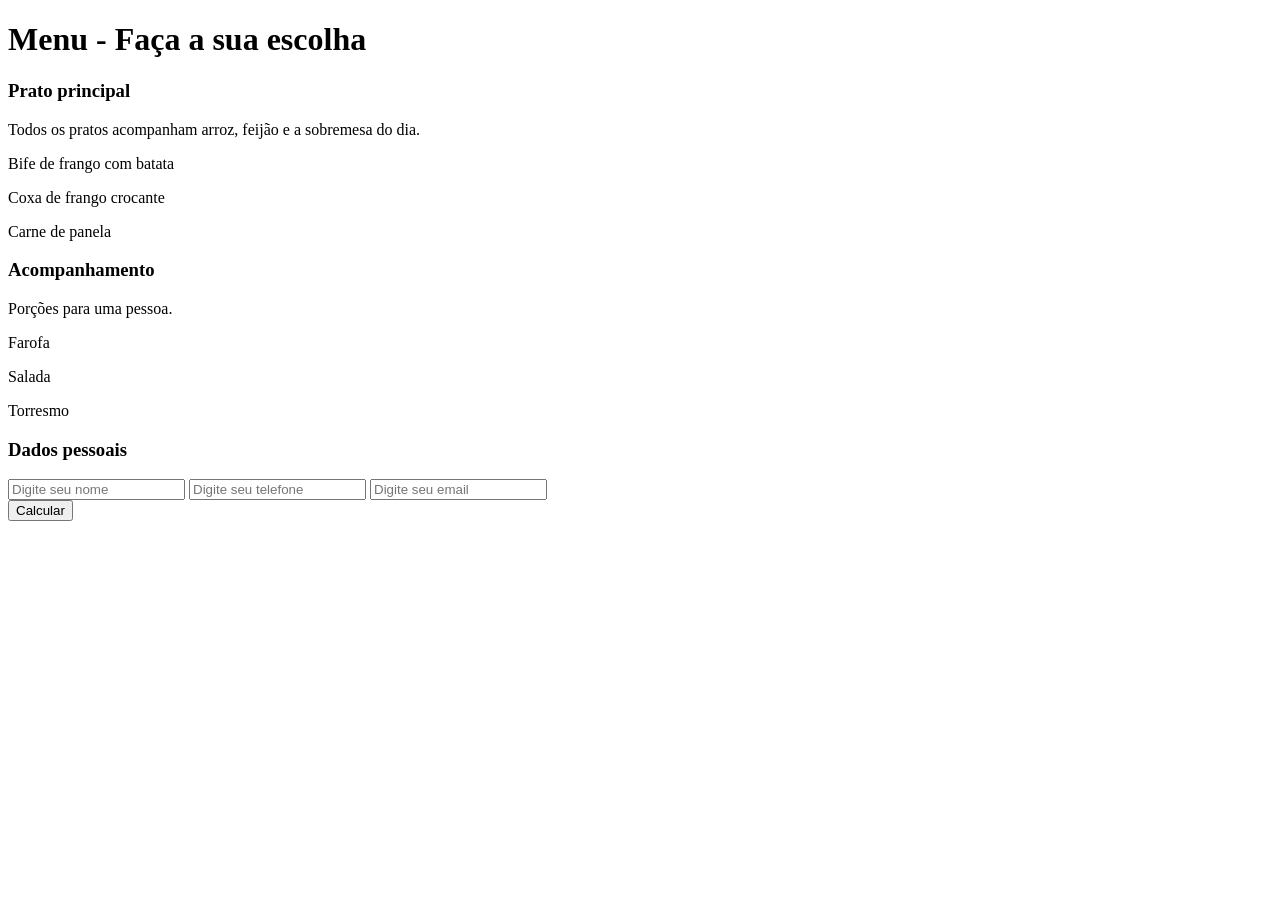
==== index.html @ db2ad178 "closes #1 - Criação do esqueleto HTML da página" ====
<!DOCTYPE html>
<html lang="en">
<head>
    <meta charset="UTF-8">
    <meta name="viewport" content="width=device-width, initial-scale=1.0">
    <title>Projeto Menu</title>
    <link rel="stylesheet" href="style.css">
</head>
<body>
    <div class="container">
        <div class="entire-menu">
            <h1>Menu - Faça a sua escolha</h1>
            <div class="main-orders">
                <div class="order-box">
                    <h3>Prato principal</h3>
                    <p>Todos os pratos acompanham arroz, feijão e a sobremesa do dia.</p>
                    <div class="order">
                         <p>Bife de frango com batata</p>
                    </div>
                    <div class="order">
                        <p>Coxa de frango crocante</p>
                    </div>
                    <div class="order">
                        <p>Carne de panela</p>
                    </div>
                </div>
                <div class="order-box">
                    <h3>Acompanhamento</h3>
                    <p>Porções para uma pessoa.</p>
                    <div class="order">
                        <p>Farofa</p>
                    </div>
                    <div class="order">
                        <p>Salada</p>
                    </div>
                    <div class="order">
                        <p>Torresmo</p>
                    </div>
                </div>
            </div>
            <div class="register">
                <h3>Dados pessoais</h3>
                <input placeholder="Digite seu nome">
                <input placeholder="Digite seu telefone">
                <input placeholder="Digite seu email">
            </div>
            <button>Calcular</button>
        </div>
    </div>
    <script></script>
</body>
</html>
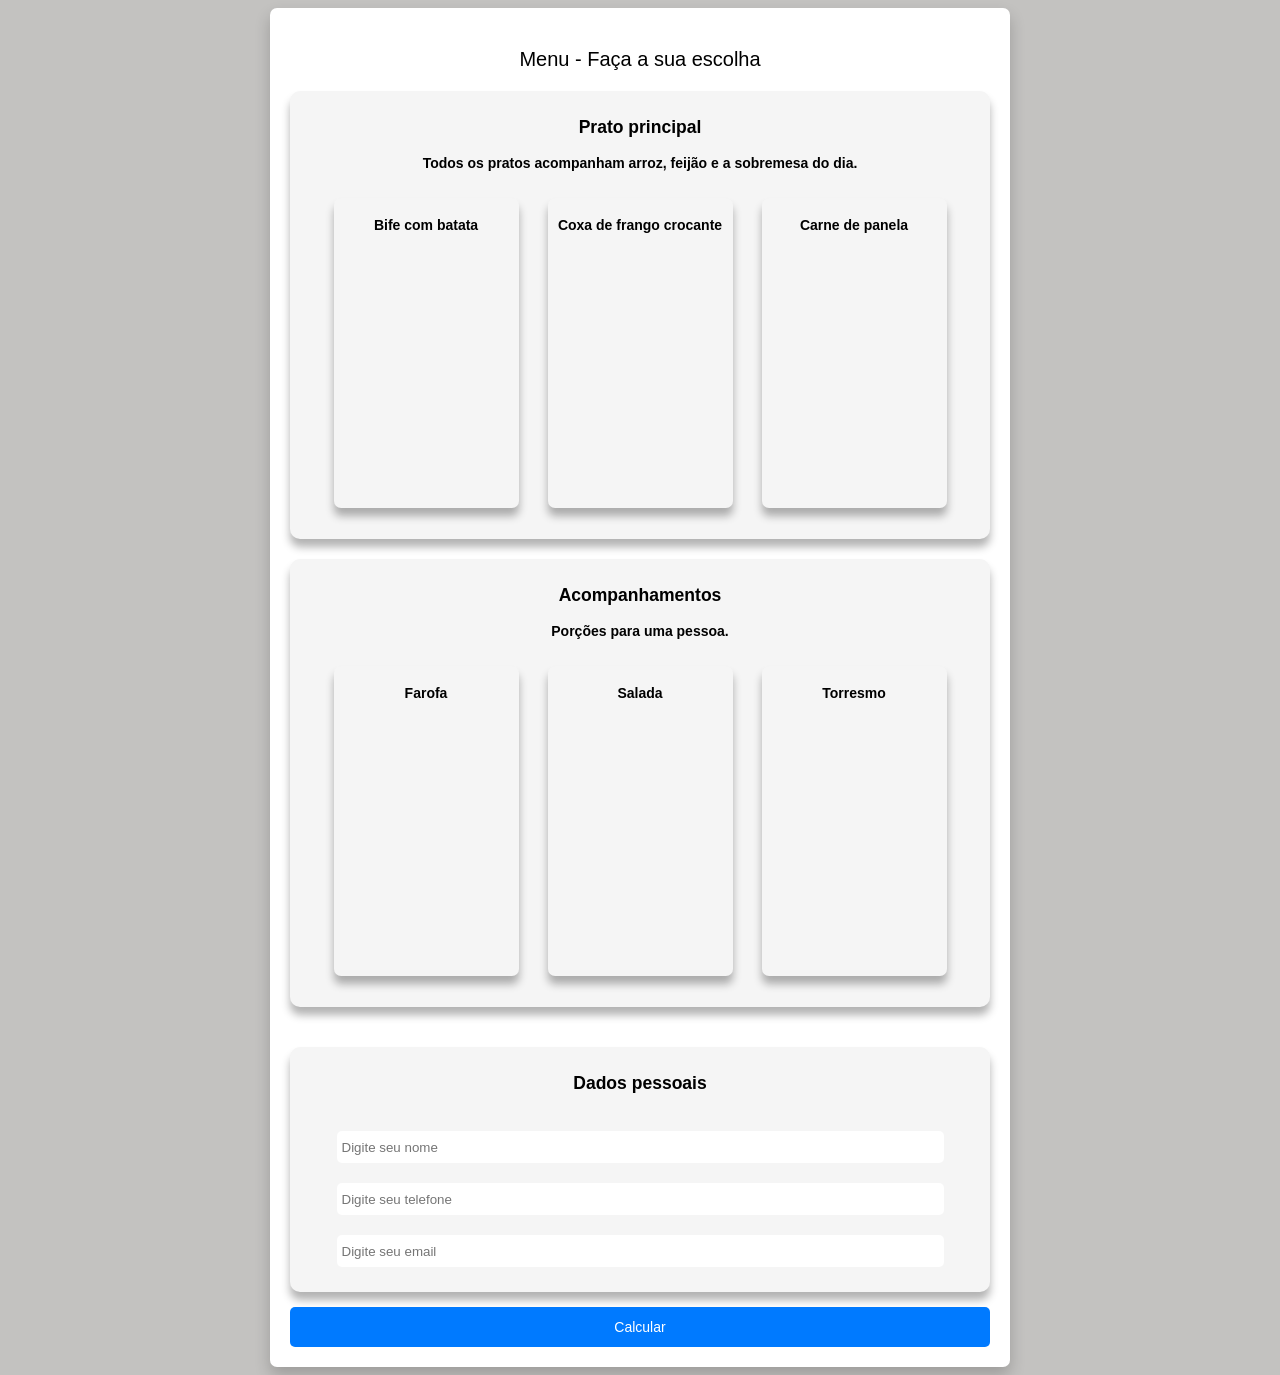
==== commit 3d39c1ae: "closes #2 - Definindo paleta de cores e CSS" ====
--- a/index.html
+++ b/index.html
@@ -7,46 +7,56 @@
     <link rel="stylesheet" href="style.css">
 </head>
 <body>
-    <div class="container">
-        <div class="entire-menu">
-            <h1>Menu - Faça a sua escolha</h1>
-            <div class="main-orders">
-                <div class="order-box">
-                    <h3>Prato principal</h3>
-                    <p>Todos os pratos acompanham arroz, feijão e a sobremesa do dia.</p>
-                    <div class="order">
-                         <p>Bife de frango com batata</p>
+         <div class="entire-menu">
+            <div class="text1 main-title">    
+              <p>Menu - Faça a sua escolha</p>
+            </div>
+                <div class="main-orders">
+                    <div class="info-box order-box">
+                        <div class="text1 box-title">
+                            <h3>Prato principal</h3>
+                        </div>
+                        <div class="text1 description">
+                            <p><strong>Todos os pratos acompanham arroz, feijão e a sobremesa do dia.</strong></p>
+                        </div>
+                        <div class="text1 order">
+                            <p><strong>Bife com batata</strong></p>
+                        </div>
+                        <div class="text1 order">
+                            <p><strong>Coxa de frango crocante</strong></p>
+                        </div>
+                        <div class="text1 order">
+                            <p><strong>Carne de panela</strong></p>
+                        </div>
                     </div>
-                    <div class="order">
-                        <p>Coxa de frango crocante</p>
-                    </div>
-                    <div class="order">
-                        <p>Carne de panela</p>
+                    <div class="info-box order-box">
+                        <div class="text1 box-title">
+                            <h3>Acompanhamentos</h3>
+                        </div>
+                        <div class="text1 description">
+                            <p><strong>Porções para uma pessoa.</strong></p>
+                        </div>
+                        <div class="text1 order">
+                            <p><strong>Farofa</strong></p>
+                        </div>
+                        <div class="text1 order">
+                            <p><strong>Salada</strong></p>
+                        </div>
+                        <div class="text1 order">
+                            <p><strong>Torresmo</strong></p>
+                        </div>
                     </div>
                 </div>
-                <div class="order-box">
-                    <h3>Acompanhamento</h3>
-                    <p>Porções para uma pessoa.</p>
-                    <div class="order">
-                        <p>Farofa</p>
-                    </div>
-                    <div class="order">
-                        <p>Salada</p>
-                    </div>
-                    <div class="order">
-                        <p>Torresmo</p>
-                    </div>
+            <div class="info-box register">
+                <div class="text1 box-title">
+                <h3>Dados pessoais</h3>
                 </div>
-            </div>
-            <div class="register">
-                <h3>Dados pessoais</h3>
                 <input placeholder="Digite seu nome">
                 <input placeholder="Digite seu telefone">
                 <input placeholder="Digite seu email">
             </div>
             <button>Calcular</button>
         </div>
-    </div>
     <script></script>
 </body>
 </html>
--- a/style.css
+++ b/style.css
@@ -0,0 +1,92 @@
+ body{
+    background-color: #C3C2C0;
+    
+ }
+
+ .entire-menu{
+    background-color: #FFFFFF;
+    text-align: center;
+    display: flex;
+    flex-direction: column;
+    width: 700px;
+    margin: auto;
+    justify-content: center;
+    border-radius: 7px;
+    box-shadow: 0 8px 16px 0 rgba(0, 0, 0, 0.2); 
+    padding: 20px;
+ }
+
+ .info-box{
+    background-color: #F5F5F5 ;
+    border-radius: 10px;
+    box-shadow: 0 8px 8px 0 rgba(0, 0, 0, 0.3); 
+    padding-bottom: 25px;
+    padding-top: 8px;
+ }
+
+ .order-box{
+    height: 415px;
+    margin-bottom: 20px;
+    gap: 15px;
+    justify-content: center;
+ }
+
+ .order{
+   background-color: #F5F5F5;
+   display: inline-block;
+   margin: 12.5px;
+   width: 175px;
+   height: 300px;
+   padding: 5px;
+   box-shadow: 0 8px 8px 0 rgba(0, 0, 0, 0.3); 
+   border-radius: 7px;
+ }
+  
+ .register{
+    display: flex;
+    flex-direction: column;
+    margin-top: 20px;
+    gap: 20px;
+ }
+
+ input{
+    margin: auto;
+    border-radius: 5px;
+    border: none;
+    width: 600px;
+    height: 30px;
+    padding-left: 5px;
+ }
+
+ button{
+    background-color: #007AFF;
+    width: 100%;
+    margin-top: 15px;
+    height: 40px;
+    border-radius: 5px;
+    color: #FFFFFF;
+    font-weight: 500;
+    font-size: 14px;
+    border: none;
+ }
+
+ .text1{
+   font-family: Arial, Helvetica, sans-serif;
+ }
+
+  .box-title{
+   font-size: 15px;
+  }
+
+
+ .description{
+   font-size: 14px;
+ }
+
+ .order{
+   font-size: 14px ;
+ }
+
+ .main-title{
+   font-size: 20px;
+ }
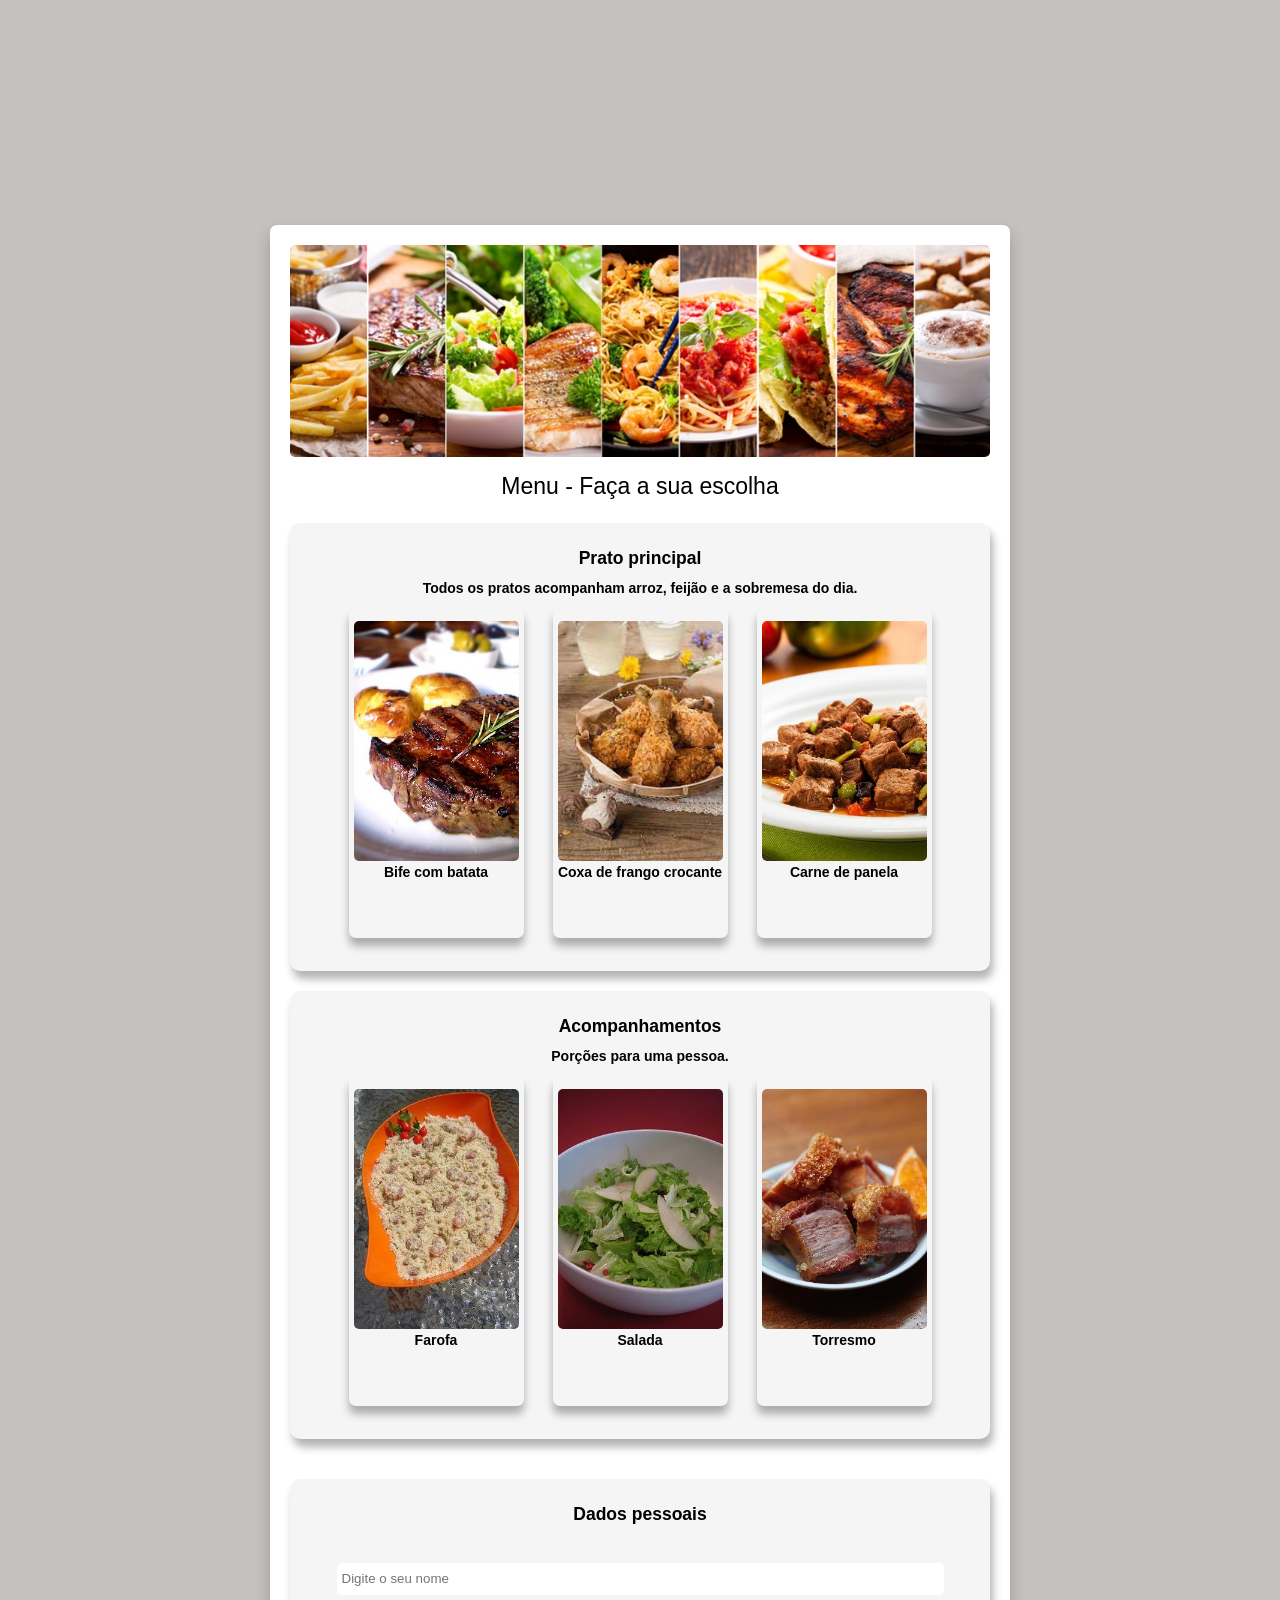
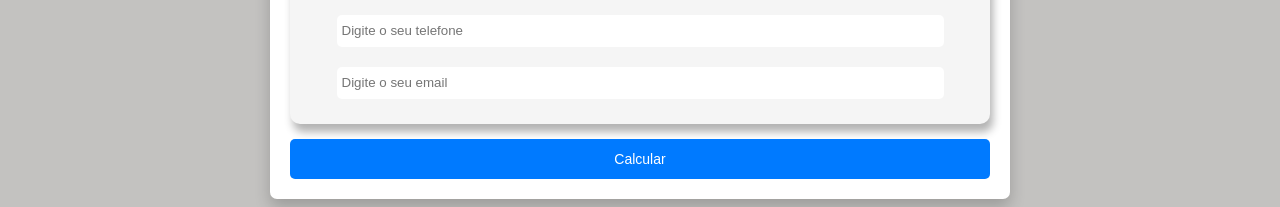
==== commit 9a9b176c: "closes #3 - Adicionando imagens" ====
--- a/index.html
+++ b/index.html
@@ -8,6 +8,9 @@
 </head>
 <body>
          <div class="entire-menu">
+           <div class="main-image">
+            <img src="assets/home.jpg" alt="Home da página">
+           </div>
             <div class="text1 main-title">    
               <p>Menu - Faça a sua escolha</p>
             </div>
@@ -20,12 +23,21 @@
                             <p><strong>Todos os pratos acompanham arroz, feijão e a sobremesa do dia.</strong></p>
                         </div>
                         <div class="text1 order">
+                            <div class="order-image">
+                                <img src="assets/bife.jpg" alt="Bife com batata">
+                            </div>
                             <p><strong>Bife com batata</strong></p>
                         </div>
                         <div class="text1 order">
+                             <div class="order-image">
+                                <img src="assets/coxa.jpg" alt="Coxa de frango crocante">
+                            </div>
                             <p><strong>Coxa de frango crocante</strong></p>
                         </div>
                         <div class="text1 order">
+                             <div class="order-image">
+                                <img src="assets/panela.jpg" alt="Carne de panela">
+                            </div>
                             <p><strong>Carne de panela</strong></p>
                         </div>
                     </div>
@@ -37,12 +49,21 @@
                             <p><strong>Porções para uma pessoa.</strong></p>
                         </div>
                         <div class="text1 order">
+                             <div class="order-image">
+                                <img src="assets/farofa.jpg" alt="Farofa">
+                            </div>
                             <p><strong>Farofa</strong></p>
                         </div>
                         <div class="text1 order">
+                             <div class="order-image">
+                                <img src="assets/salada.jpg" alt="Salada">
+                            </div>
                             <p><strong>Salada</strong></p>
                         </div>
                         <div class="text1 order">
+                             <div class="order-image">
+                                <img src="assets/torresmo.jpg" alt="Torresmo">
+                            </div>
                             <p><strong>Torresmo</strong></p>
                         </div>
                     </div>
@@ -51,9 +72,9 @@
                 <div class="text1 box-title">
                 <h3>Dados pessoais</h3>
                 </div>
-                <input placeholder="Digite seu nome">
-                <input placeholder="Digite seu telefone">
-                <input placeholder="Digite seu email">
+                <input placeholder="Digite o seu nome">
+                <input placeholder="Digite o seu telefone">
+                <input placeholder="Digite o seu email">
             </div>
             <button>Calcular</button>
         </div>
--- a/style.css
+++ b/style.css
@@ -14,12 +14,13 @@
     border-radius: 7px;
     box-shadow: 0 8px 16px 0 rgba(0, 0, 0, 0.2); 
     padding: 20px;
+    margin-top: 225px;
  }
 
  .info-box{
     background-color: #F5F5F5 ;
     border-radius: 10px;
-    box-shadow: 0 8px 8px 0 rgba(0, 0, 0, 0.3); 
+    box-shadow: 3px 8px 8px 0 rgba(0, 0, 0, 0.3); 
     padding-bottom: 25px;
     padding-top: 8px;
  }
@@ -35,12 +36,30 @@
    background-color: #F5F5F5;
    display: inline-block;
    margin: 12.5px;
-   width: 175px;
-   height: 300px;
+   width: 165px;
+   height: 320px;
    padding: 5px;
    box-shadow: 0 8px 8px 0 rgba(0, 0, 0, 0.3); 
    border-radius: 7px;
+   margin-top: -2px;
  }
+ 
+ .order-image img {
+    width: 100%;
+    height: 240px;
+    object-fit: cover; 
+    border-radius: 5px;
+    margin: 8px 10px 10px auto;
+}
+
+.main-image img{
+   width: 100%;
+   height: auto; 
+   object-fit: cover;
+   border-radius: 5px;
+   margin: auto;
+   display: block;
+}
   
  .register{
     display: flex;
@@ -68,6 +87,7 @@
     font-weight: 500;
     font-size: 14px;
     border: none;
+    cursor: pointer;
  }
 
  .text1{
@@ -77,10 +97,14 @@
   .box-title{
    font-size: 15px;
   }
-
+  
+  .order p{
+   margin-top: -10px;
+  }
 
  .description{
    font-size: 14px;
+   margin-top: -7px;
  }
 
  .order{
@@ -88,5 +112,6 @@
  }
 
  .main-title{
-   font-size: 20px;
+   font-size: 23px;
+   margin-top: -7px;
  }
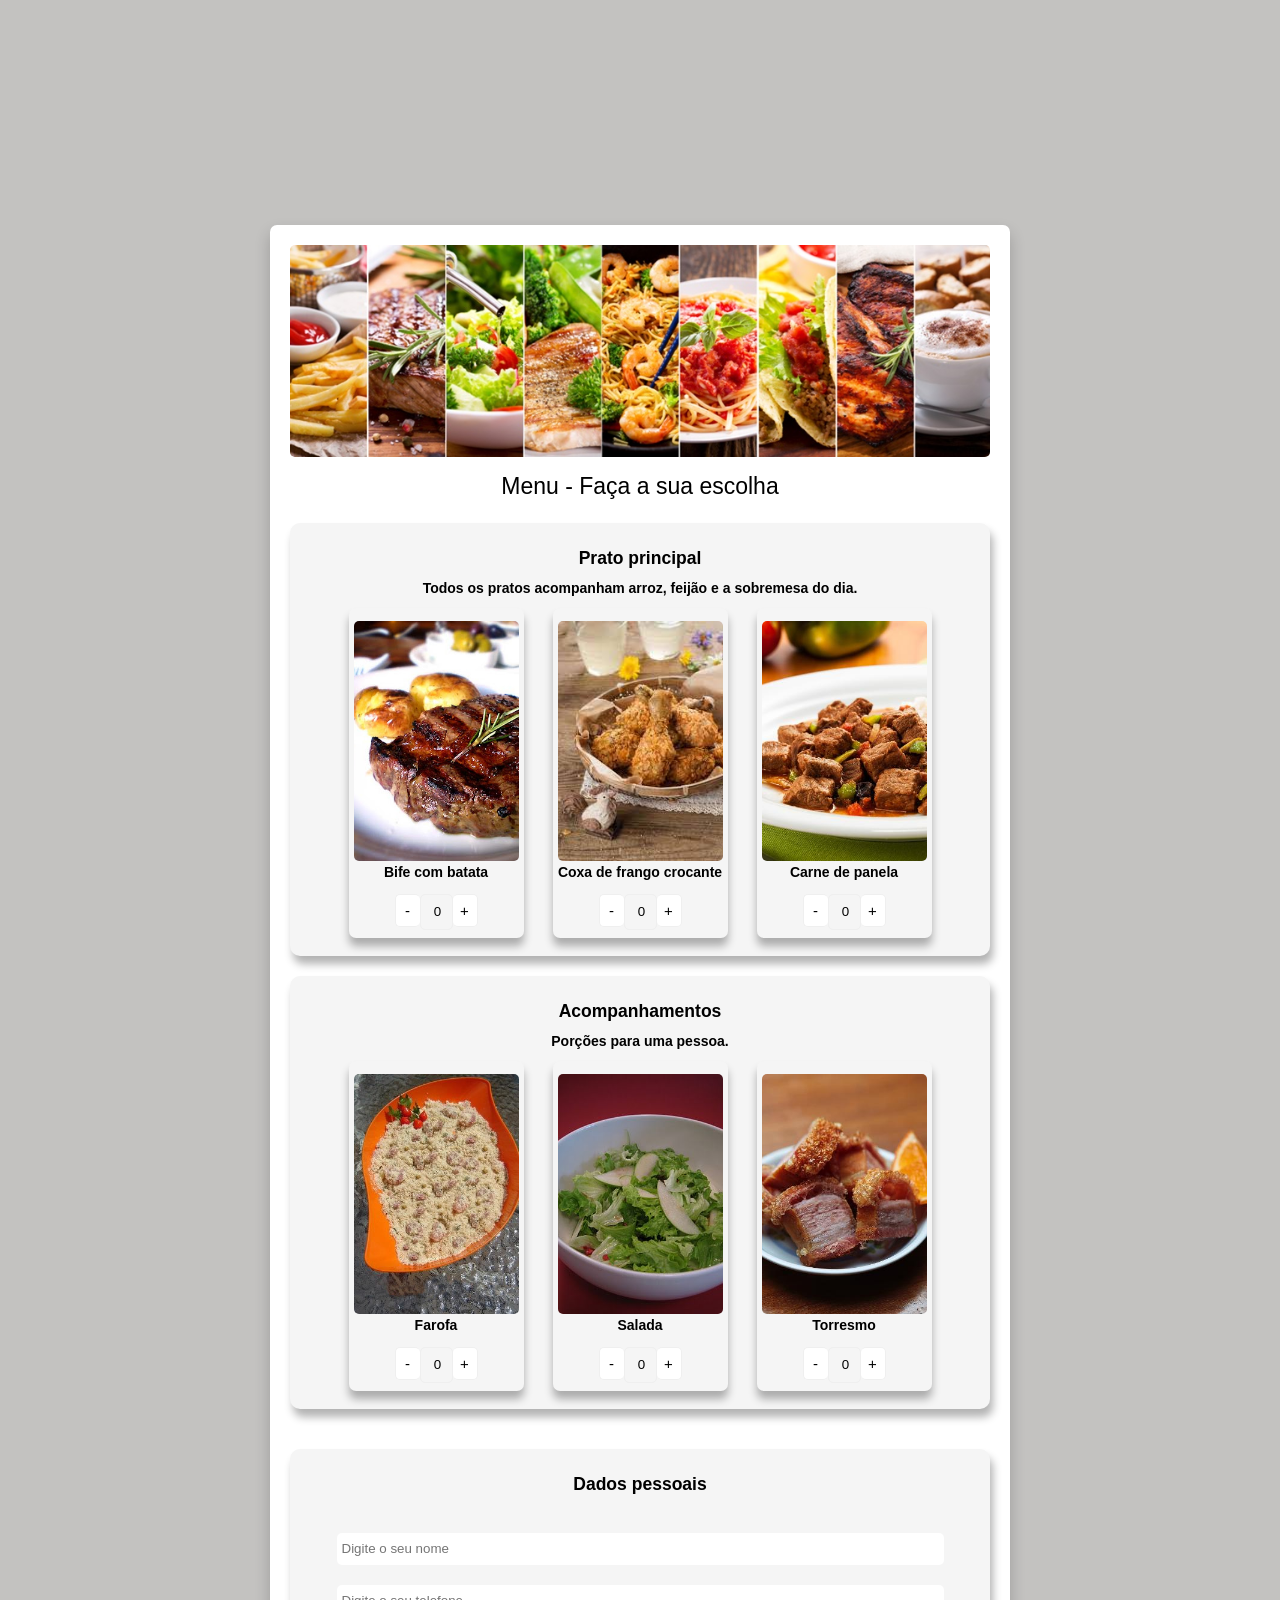
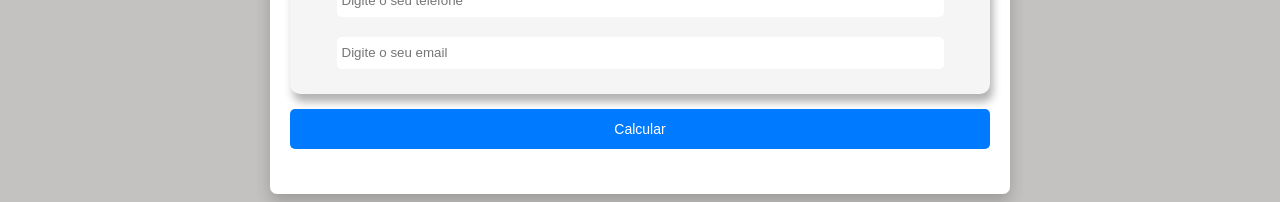
==== commit 724a0e88: "Usando JQuery e Adicionando interatividade. Closes #4, #5" ====
--- a/index.html
+++ b/index.html
@@ -7,77 +7,114 @@
     <link rel="stylesheet" href="style.css">
 </head>
 <body>
-         <div class="entire-menu">
-           <div class="main-image">
+    <div class="entire-menu">
+        <div class="main-image">
             <img src="assets/home.jpg" alt="Home da página">
-           </div>
-            <div class="text1 main-title">    
-              <p>Menu - Faça a sua escolha</p>
-            </div>
-                <div class="main-orders">
-                    <div class="info-box order-box">
-                        <div class="text1 box-title">
-                            <h3>Prato principal</h3>
-                        </div>
-                        <div class="text1 description">
-                            <p><strong>Todos os pratos acompanham arroz, feijão e a sobremesa do dia.</strong></p>
-                        </div>
-                        <div class="text1 order">
-                            <div class="order-image">
-                                <img src="assets/bife.jpg" alt="Bife com batata">
-                            </div>
-                            <p><strong>Bife com batata</strong></p>
-                        </div>
-                        <div class="text1 order">
-                             <div class="order-image">
-                                <img src="assets/coxa.jpg" alt="Coxa de frango crocante">
-                            </div>
-                            <p><strong>Coxa de frango crocante</strong></p>
-                        </div>
-                        <div class="text1 order">
-                             <div class="order-image">
-                                <img src="assets/panela.jpg" alt="Carne de panela">
-                            </div>
-                            <p><strong>Carne de panela</strong></p>
-                        </div>
+        </div>
+
+        <div class="text1 main-title">
+            <p>Menu - Faça a sua escolha</p>
+        </div>
+
+        <div class="main-orders">
+            <div class="info-box order-box">
+                <div class="text1 box-title">
+                    <h3>Prato principal</h3>
+                </div>
+                <div class="text1 description">
+                    <p><strong>Todos os pratos acompanham arroz, feijão e a sobremesa do dia.</strong></p>
+                </div>
+
+                <div class="text1 order">
+                    <div class="order-image">
+                        <img src="assets/bife.jpg" alt="Bife com batata">
                     </div>
-                    <div class="info-box order-box">
-                        <div class="text1 box-title">
-                            <h3>Acompanhamentos</h3>
-                        </div>
-                        <div class="text1 description">
-                            <p><strong>Porções para uma pessoa.</strong></p>
-                        </div>
-                        <div class="text1 order">
-                             <div class="order-image">
-                                <img src="assets/farofa.jpg" alt="Farofa">
-                            </div>
-                            <p><strong>Farofa</strong></p>
-                        </div>
-                        <div class="text1 order">
-                             <div class="order-image">
-                                <img src="assets/salada.jpg" alt="Salada">
-                            </div>
-                            <p><strong>Salada</strong></p>
-                        </div>
-                        <div class="text1 order">
-                             <div class="order-image">
-                                <img src="assets/torresmo.jpg" alt="Torresmo">
-                            </div>
-                            <p><strong>Torresmo</strong></p>
-                        </div>
+                    <p><strong>Bife com batata</strong></p>
+                    <div class="quantity">
+                        <input type="number" step="1" min="0" id="1" name="quantity" value="0" class="input-text qty text">
                     </div>
                 </div>
-            <div class="info-box register">
+
+                <div class="text1 order">
+                    <div class="order-image">
+                        <img src="assets/coxa.jpg" alt="Coxa de frango crocante">
+                    </div>
+                    <p><strong>Coxa de frango crocante</strong></p>
+                    <div class="quantity">
+                        <input type="number" step="1" min="0" id="2" name="quantity" value="0" class="input-text qty text">
+                    </div>
+                </div>
+
+                <div class="text1 order">
+                    <div class="order-image">
+                        <img src="assets/panela.jpg" alt="Carne de panela">
+                    </div>
+                    <p><strong>Carne de panela</strong></p>
+                    <div class="quantity">
+                        <input type="number" step="1" min="0" id="3" name="quantity" value="0" class="input-text qty text">
+                    </div>
+                </div>
+            </div>
+
+            <div class="info-box order-box">
                 <div class="text1 box-title">
+                    <h3>Acompanhamentos</h3>
+                </div>
+                <div class="text1 description">
+                    <p><strong>Porções para uma pessoa.</strong></p>
+                </div>
+
+                <div class="text1 order">
+                    <div class="order-image">
+                        <img src="assets/farofa.jpg" alt="Farofa">
+                    </div>
+                    <p><strong>Farofa</strong></p>
+                    <div class="quantity">
+                        <input type="number" step="1" min="0" id="4" name="quantity" value="0" class="input-text qty text">
+                    </div>
+                </div>
+
+                <div class="text1 order">
+                    <div class="order-image">
+                        <img src="assets/salada.jpg" alt="Salada">
+                    </div>
+                    <p><strong>Salada</strong></p>
+                    <div class="quantity">
+                        <input type="number" step="1" min="0" id="5" name="quantity" value="0" class="input-text qty text">
+                    </div>
+                </div>
+
+                <div class="text1 order">
+                    <div class="order-image">
+                        <img src="assets/torresmo.jpg" alt="Torresmo">
+                    </div>
+                    <p><strong>Torresmo</strong></p>
+                    <div class="quantity">
+                        <input type="number" step="1" min="0" id="6" name="quantity" value="0" class="input-text qty text">
+                    </div>
+                </div>
+            </div>
+        </div>
+
+        <div class="info-box register">
+            <div class="text1 box-title">
                 <h3>Dados pessoais</h3>
-                </div>
-                <input placeholder="Digite o seu nome">
-                <input placeholder="Digite o seu telefone">
-                <input placeholder="Digite o seu email">
             </div>
-            <button>Calcular</button>
+            <input type="text" id="name" placeholder="Digite o seu nome">
+            <input type="text" id="phone" placeholder="Digite o seu telefone">
+            <input type="text" id="email" placeholder="Digite o seu email">
         </div>
-    <script></script>
+
+        <button onclick="calc()">Calcular</button>
+
+        <div class="text1 output" id="output"></div>
+    </div>
+         <script src="./exemplos/exemplo01-mask/js/jquery-3.6.0.min.js"> </script>
+         <script src="./exemplos/exemplo01-mask/js/jquery.mask.min.js"> </script>
+         <script src="./exemplos/exemplo03-quantity-array/js/quantity.js"> </script>
+         <script src="./javascript.js"></script>
+    <script>
+            $("#phone").mask("(99) 9999-99999");
+    </script>
 </body>
 </html>
--- a/style.css
+++ b/style.css
@@ -26,7 +26,7 @@
  }
 
  .order-box{
-    height: 415px;
+    height: 400px;
     margin-bottom: 20px;
     gap: 15px;
     justify-content: center;
@@ -90,6 +90,13 @@
     cursor: pointer;
  }
 
+ .output{
+   text-align: left;
+   justify-content: left;
+   margin-top: 25px;
+   font-size: 15px;
+ }
+
  .text1{
    font-family: Arial, Helvetica, sans-serif;
  }
@@ -114,4 +121,72 @@
  .main-title{
    font-size: 23px;
    margin-top: -7px;
- }+ }
+
+.quantity {
+    display: flex;
+    flex-direction: row;
+    justify-content: center
+    
+}
+
+.quantity .input-text.qty {
+    width: 24px;
+    height: 32px;
+    text-align: center;
+    background-color: transparent;
+    border: 1px solid #efefef;
+    
+}
+
+.quantity.buttons_added {
+    text-align: center;
+    position: relative;
+    white-space: nowrap;
+    vertical-align: top;
+}
+
+.quantity.buttons_added input {
+    display: inline-block;
+    margin: 0;
+    vertical-align: top;
+    box-shadow: none;
+}
+
+.quantity.buttons_added .minus,
+.quantity.buttons_added .plus {
+    width: 25px;              
+    height: 33px;
+    display: flex;            
+    justify-content: center;  
+    align-items: center;    
+    background-color: #ffffff;
+    border: 1px solid #efefef;
+    cursor: pointer;
+    font-size: 15px;          
+    padding: 0;               
+}
+
+.quantity.buttons_added .minus {
+    border-right: 0;
+}
+
+.quantity.buttons_added .plus {
+    border-left: 0;
+}
+
+.quantity.buttons_added .minus:hover,
+.quantity.buttons_added .plus:hover {
+    background: #eeeeee;
+}
+
+.quantity input::-webkit-outer-spin-button,
+.quantity input::-webkit-inner-spin-button {
+    -webkit-appearance: none;
+    margin: 0;
+}
+
+.quantity.buttons_added .minus:focus,
+.quantity.buttons_added .plus:focus {
+    outline: none;
+}
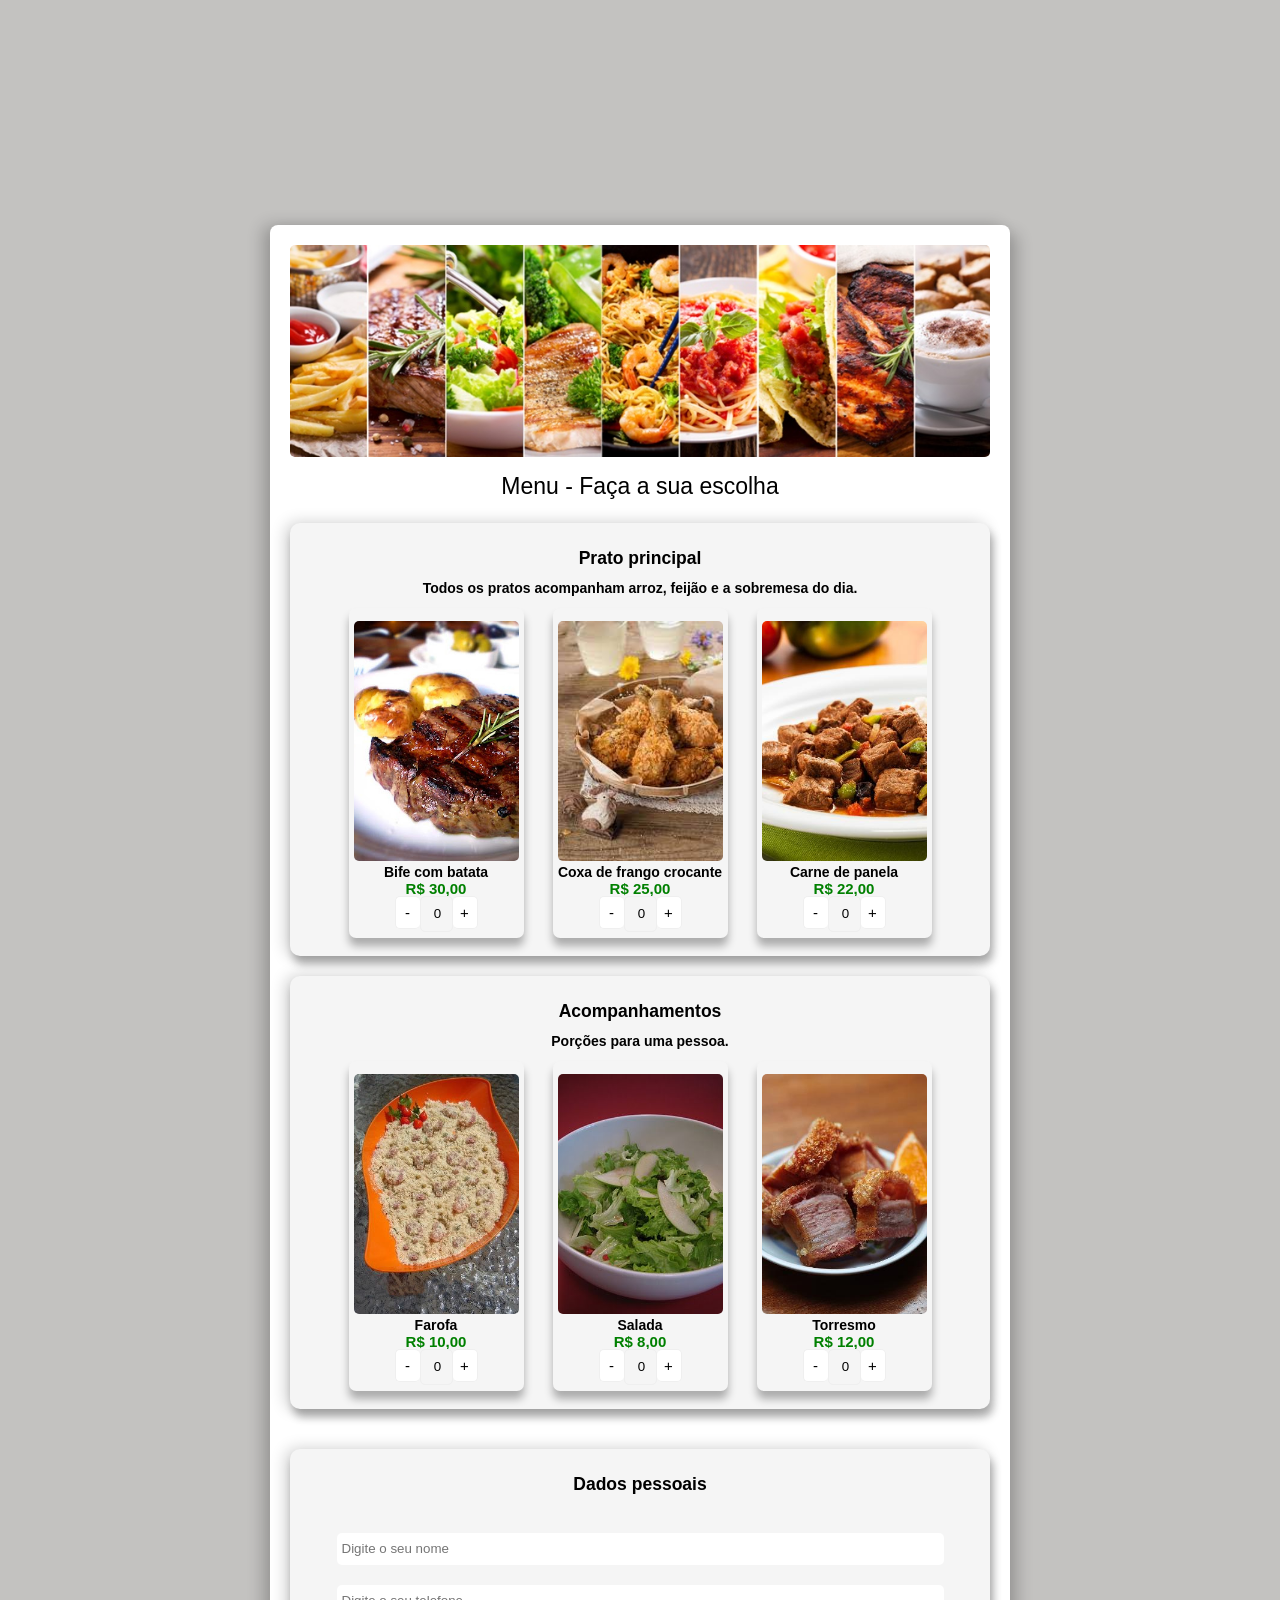
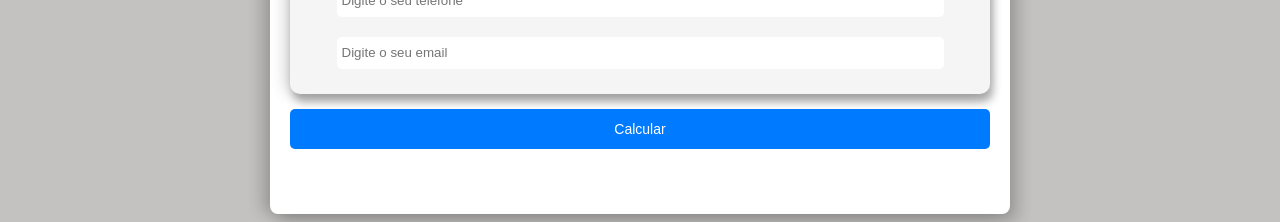
==== commit 0111032a: "Ajustando a estilização e Corrigindo Bugs. Closes #6, #7" ====
--- a/index.html
+++ b/index.html
@@ -30,6 +30,9 @@
                         <img src="assets/bife.jpg" alt="Bife com batata">
                     </div>
                     <p><strong>Bife com batata</strong></p>
+                    <div class="price">
+                        <h3>R$ 30,00</h3>
+                    </div>
                     <div class="quantity">
                         <input type="number" step="1" min="0" id="1" name="quantity" value="0" class="input-text qty text">
                     </div>
@@ -40,6 +43,9 @@
                         <img src="assets/coxa.jpg" alt="Coxa de frango crocante">
                     </div>
                     <p><strong>Coxa de frango crocante</strong></p>
+                    <div class="price">
+                        <h3>R$ 25,00</h3>
+                    </div>
                     <div class="quantity">
                         <input type="number" step="1" min="0" id="2" name="quantity" value="0" class="input-text qty text">
                     </div>
@@ -50,6 +56,9 @@
                         <img src="assets/panela.jpg" alt="Carne de panela">
                     </div>
                     <p><strong>Carne de panela</strong></p>
+                    <div class="price">
+                        <h3>R$ 22,00</h3>
+                    </div>
                     <div class="quantity">
                         <input type="number" step="1" min="0" id="3" name="quantity" value="0" class="input-text qty text">
                     </div>
@@ -69,6 +78,9 @@
                         <img src="assets/farofa.jpg" alt="Farofa">
                     </div>
                     <p><strong>Farofa</strong></p>
+                    <div class="price">
+                        <h3>R$ 10,00</h3>
+                    </div>
                     <div class="quantity">
                         <input type="number" step="1" min="0" id="4" name="quantity" value="0" class="input-text qty text">
                     </div>
@@ -79,6 +91,9 @@
                         <img src="assets/salada.jpg" alt="Salada">
                     </div>
                     <p><strong>Salada</strong></p>
+                    <div class="price">
+                        <h3>R$ 8,00</h3>
+                    </div>
                     <div class="quantity">
                         <input type="number" step="1" min="0" id="5" name="quantity" value="0" class="input-text qty text">
                     </div>
@@ -89,6 +104,9 @@
                         <img src="assets/torresmo.jpg" alt="Torresmo">
                     </div>
                     <p><strong>Torresmo</strong></p>
+                    <div class="price">
+                        <h3>R$ 12,00</h3>
+                    </div>
                     <div class="quantity">
                         <input type="number" step="1" min="0" id="6" name="quantity" value="0" class="input-text qty text">
                     </div>
@@ -100,9 +118,9 @@
             <div class="text1 box-title">
                 <h3>Dados pessoais</h3>
             </div>
-            <input type="text" id="name" placeholder="Digite o seu nome">
-            <input type="text" id="phone" placeholder="Digite o seu telefone">
-            <input type="text" id="email" placeholder="Digite o seu email">
+            <input type="text" id="name" placeholder="Digite o seu nome" required> <!--Tag preenchida se manteve azul-->
+            <input type="text" id="phone" placeholder="Digite o seu telefone" required>
+            <input type="text" id="email" placeholder="Digite o seu email" required>
         </div>
 
         <button onclick="calc()">Calcular</button>
--- a/style.css
+++ b/style.css
@@ -11,8 +11,8 @@
     width: 700px;
     margin: auto;
     justify-content: center;
-    border-radius: 7px;
-    box-shadow: 0 8px 16px 0 rgba(0, 0, 0, 0.2); 
+    border-radius: 8px;
+    box-shadow: 8px 8px 16px 0 rgba(0, 0, 0, 0.2), -8px 0px 16px rgba(0,0,0,0.2);
     padding: 20px;
     margin-top: 225px;
  }
@@ -20,7 +20,7 @@
  .info-box{
     background-color: #F5F5F5 ;
     border-radius: 10px;
-    box-shadow: 3px 8px 8px 0 rgba(0, 0, 0, 0.3); 
+    box-shadow: 3px 8px 8px 0 rgba(0, 0, 0, 0.3), -4px 0px 16px rgba(0,0,0,0.2); 
     padding-bottom: 25px;
     padding-top: 8px;
  }
@@ -51,6 +51,12 @@
     border-radius: 5px;
     margin: 8px 10px 10px auto;
 }
+.price h3{
+   color: green;
+   margin-top: -14px;
+   font-size: 15px;
+   margin-bottom: -1px;
+}
 
 .main-image img{
    width: 100%;
@@ -75,6 +81,9 @@
     width: 600px;
     height: 30px;
     padding-left: 5px;
+ }
+   input:not(:placeholder-shown) {
+   background-color: white;
  }
 
  button{
@@ -94,7 +103,8 @@
    text-align: left;
    justify-content: left;
    margin-top: 25px;
-   font-size: 15px;
+   margin-bottom: 20px;
+   font-size: 12px;
  }
 
  .text1{
